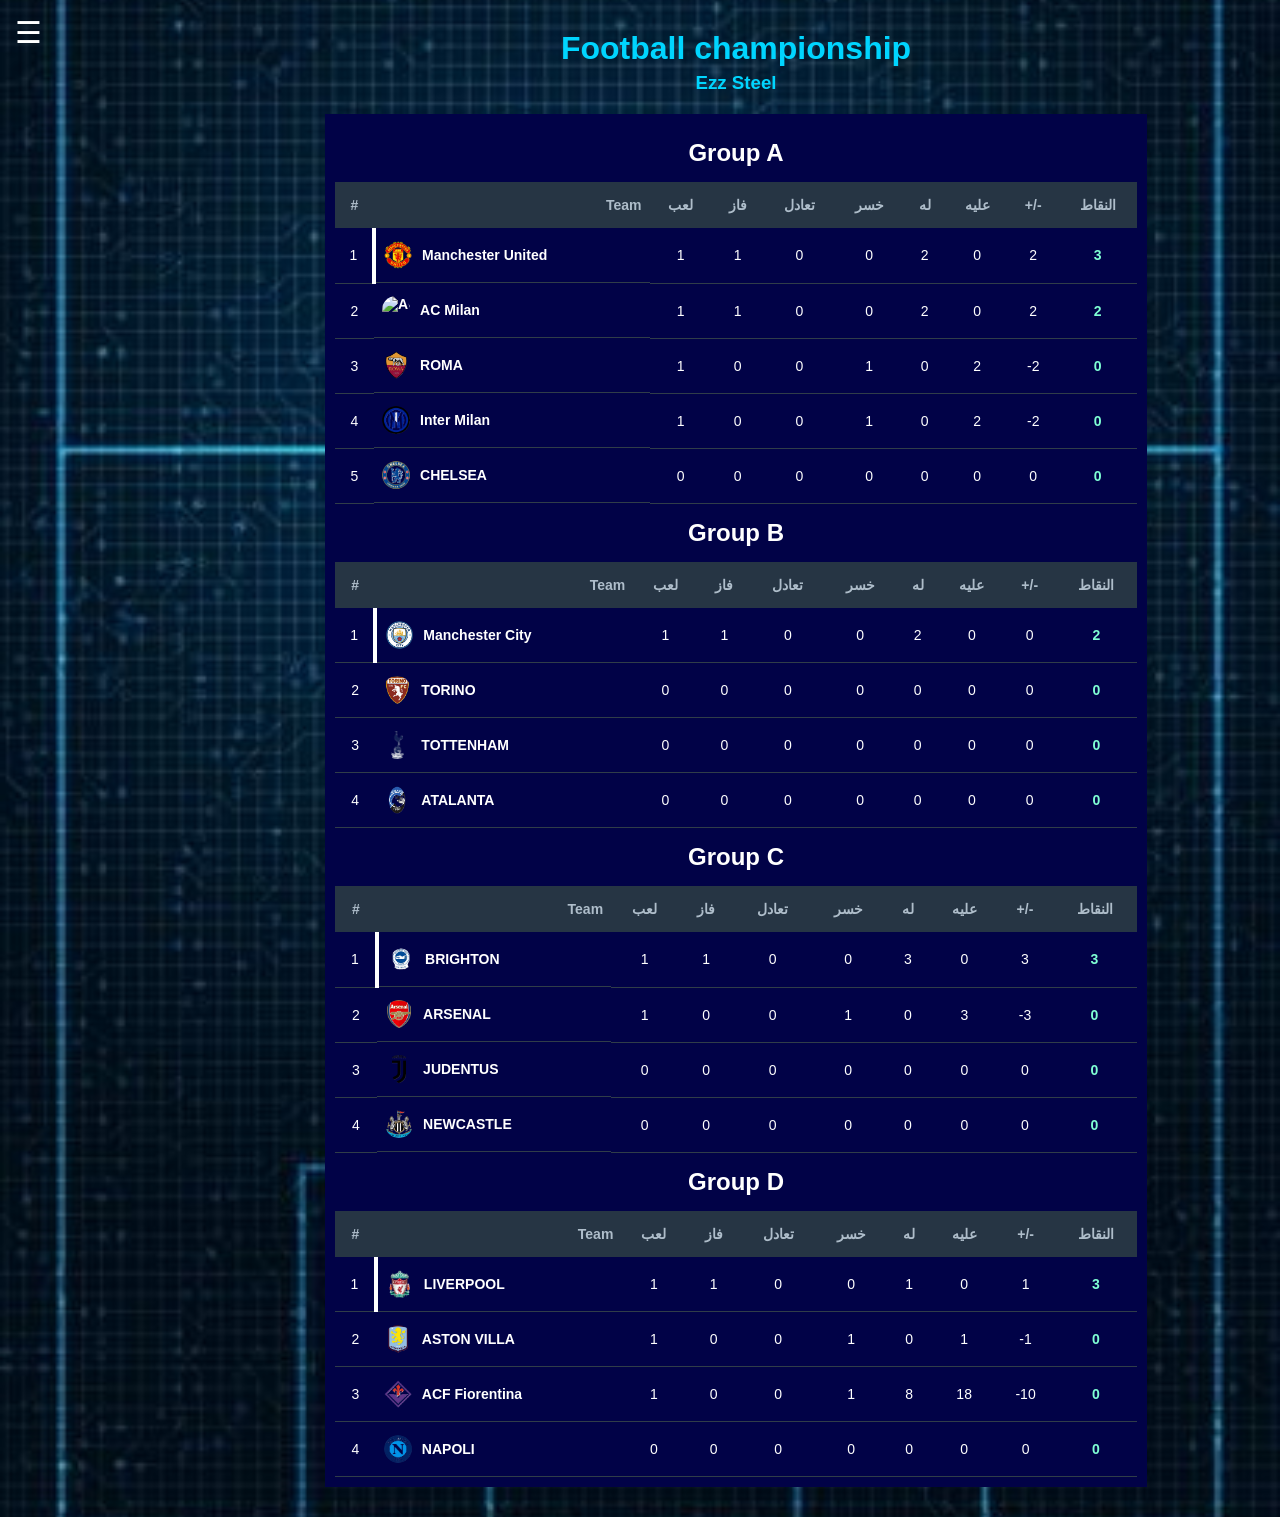
==== index2.html @ f6a61d80 "Add files via upload" ====
<!DOCTYPE html>
<html lang="en">
<head>
    <meta charset="UTF-8">
    <meta name="viewport" content="width=device-width, initial-scale=1.0">
    <title>Football championship EZZ STELL</title>
    <link rel="stylesheet" href="index2.css">
</head>

<body>

<input type="checkbox" id="menu">

<label for="menu" class="menu-btn">☰</label>

<div class="sidebar">

    <h2>FOOTBALL</h2>

    <ul>
        <li><a href="index.html">Home</a></li>
        <li><a href="index2.html">League Standings Table</a></li>
    </ul>

</div>

<main class="main-content">

    <h1>Football championship</h1>
    <h3>Ezz Steel</h3>

    <div class="league-table">

        <!-- GROUP A -->
        <h2 class="group-title">Group A</h2>

        <table>
            <thead>
                <tr>
                    <th>#</th>
                    <th class="team-title">Team</th>
                    <th>لعب</th>
                    <th>فاز</th>
                    <th>تعادل</th>
                    <th>خسر</th>
                    <th>له</th>
                    <th>عليه</th>
                    <th>+/-</th>
                    <th>النقاط</th>
                </tr>
            </thead>

            <tbody>
                <tr>
                    <td>1</td>
                    <td class="team">
                        <img src="Manchester United.png" alt="Manchester United">
                        Manchester United
                    </td>
                    <td>1</td><td>1</td><td>0</td><td>0</td>
                    <td>2</td><td>0</td><td>2</td>
                    <td class="points">3</td>
                </tr>

                <tr>
                    <td>2</td>
                    <td class="team">
                        <img src="AC Milan.png" alt="AC Milan">
                        AC Milan
                    </td>
                    <td>1</td><td>1</td><td>0</td><td>0</td>
                    <td>2</td><td>0</td><td>2</td>
                    <td class="points">2</td>
                </tr>

                <tr>
                    <td>3</td>
                    <td class="team">
                        <img src="ROMA1.png" alt="ROMA">
                        ROMA
                    </td>
                    <td>1</td><td>0</td><td>0</td><td>1</td>
                    <td>0</td><td>2</td><td>-2</td>
                    <td class="points">0</td>
                </tr>

                <tr>
                    <td>4</td>
                    <td class="team">
                        <img src="Inter Milan.png" alt="Inter Milan">
                        Inter Milan
                    </td>
                    <td>1</td><td>0</td><td>0</td><td>1</td>
                    <td>0</td><td>2</td><td>-2</td>
                    <td class="points">0</td>
                </tr>

                <tr>
                    <td>5</td>
                    <td class="team">
                        <img src="CHELSEA.png" alt="CHELSEA">
                        CHELSEA
                    </td>
                    <td>0</td><td>0</td><td>0</td><td>0</td>
                    <td>0</td><td>0</td><td>0</td>
                    <td class="points">0</td>
                </tr>
            </tbody>
        </table>

        <!-- GROUP B -->
        <h2 class="group-title">Group B</h2>

        <table>
            <thead>
                <tr>
                    <th>#</th>
                    <th class="team-title">Team</th>
                    <th>لعب</th>
                    <th>فاز</th>
                    <th>تعادل</th>
                    <th>خسر</th>
                    <th>له</th>
                    <th>عليه</th>
                    <th>+/-</th>
                    <th>النقاط</th>
                </tr>
            </thead>

            <tbody>
                <tr>
                    <td>1</td>
                    <td class="team">
                        <img src="Manchester City.png" alt="Manchester City">
                        Manchester City
                    </td>
                    <td>1</td><td>1</td><td>0</td><td>0</td>
                    <td>2</td><td>0</td><td>0</td>
                    <td class="points">2</td>
                </tr>

                <tr>
                    <td>2</td>
                    <td class="team">
                        <img src="TORINO.png" alt="TORINO">
                        TORINO
                    </td>
                    <td>0</td><td>0</td><td>0</td><td>0</td>
                    <td>0</td><td>0</td><td>0</td>
                    <td class="points">0</td>
                </tr>

                <tr>
                    <td>3</td>
                    <td class="team">
                        <img src="TOTTENHAM.png" alt="TOTTENHAM">
                        TOTTENHAM
                    </td>
                    <td>0</td><td>0</td><td>0</td><td>0</td>
                    <td>0</td><td>0</td><td>0</td>
                    <td class="points">0</td>
                </tr>

                <tr>
                    <td>4</td>
                    <td class="team">
                        <img src="ATALANTA.png" alt="ATALANTA">
                        ATALANTA
                    </td>
                    <td>0</td><td>0</td><td>0</td><td>0</td>
                    <td>0</td><td>0</td><td>0</td>
                    <td class="points">0</td>
                </tr>
            </tbody>
        </table>

        <!-- GROUP C -->
        <h2 class="group-title">Group C</h2>

        <table>
            <thead>
                <tr>
                    <th>#</th>
                    <th class="team-title">Team</th>
                    <th>لعب</th>
                    <th>فاز</th>
                    <th>تعادل</th>
                    <th>خسر</th>
                    <th>له</th>
                    <th>عليه</th>
                    <th>+/-</th>
                    <th>النقاط</th>
                </tr>
            </thead>

            <tbody>
                <tr>
                    <td>1</td>
                    <td class="team">
                        <img src="BRIGHTON.png" alt="BRIGHTON">
                        BRIGHTON
                    </td>
                    <td>1</td><td>1</td><td>0</td><td>0</td>
                    <td>3</td><td>0</td><td>3</td>
                    <td class="points">3</td>
                </tr>

                <tr>
                    <td>2</td>
                    <td class="team">
                        <img src="ARSENAL.png" alt="ARSENAL">
                        ARSENAL
                    </td>
                    <td>1</td><td>0</td><td>0</td><td>1</td>
                    <td>0</td><td>3</td><td>-3</td>
                    <td class="points">0</td>
                </tr>

                <tr>
                    <td>3</td>
                    <td class="team">
                        <img src="JUDENTUS.png" alt="JUDENTUS">
                        JUDENTUS
                    </td>
                    <td>0</td><td>0</td><td>0</td><td>0</td>
                    <td>0</td><td>0</td><td>0</td>
                    <td class="points">0</td>
                </tr>

                <tr>
                    <td>4</td>
                    <td class="team">
                        <img src="NEWCASTLE.png" alt="NEWCASTLE">
                        NEWCASTLE
                    </td>
                    <td>0</td><td>0</td><td>0</td><td>0</td>
                    <td>0</td><td>0</td><td>0</td>
                    <td class="points">0</td>
                </tr>
            </tbody>
        </table>

        <!-- GROUP D -->
        <h2 class="group-title">Group D</h2>

        <table>
            <thead>
                <tr>
                    <th>#</th>
                    <th class="team-title">Team</th>
                    <th>لعب</th>
                    <th>فاز</th>
                    <th>تعادل</th>
                    <th>خسر</th>
                    <th>له</th>
                    <th>عليه</th>
                    <th>+/-</th>
                    <th>النقاط</th>
                </tr>
            </thead>

            <tbody>
                <tr>
                    <td>1</td>
                    <td class="team">
                        <img src="LIVERPOOL.png" alt="LIVERPOOL">
                        LIVERPOOL
                    </td>
                    <td>1</td><td>1</td><td>0</td><td>0</td>
                    <td>1</td><td>0</td><td>1</td>
                    <td class="points">3</td>
                </tr>

                <tr>
                    <td>2</td>
                    <td class="team">
                        <img src="ASTON VILLA.png" alt="ASTON VILLA">
                        ASTON VILLA
                    </td>
                    <td>1</td><td>0</td><td>0</td><td>1</td>
                    <td>0</td><td>1</td><td>-1</td>
                    <td class="points">0</td>
                </tr>

                <tr>
                    <td>3</td>
                    <td class="team">
                        <img src="ACF Fiorentina.png" alt="ACF Fiorentina">
                        ACF Fiorentina
                    </td>
                    <td>1</td><td>0</td><td>0</td><td>1</td>
                    <td>8</td><td>18</td><td>-10</td>
                    <td class="points">0</td>
                </tr>

                <tr>
                    <td>4</td>
                    <td class="team">
                        <img src="NAPOLI.png" alt="NAPOLI">
                        NAPOLI
                    </td>
                    <td>0</td><td>0</td><td>0</td><td>0</td>
                    <td>0</td><td>0</td><td>0</td>
                    <td class="points">0</td>
                </tr>
            </tbody>
        </table>

    </div>
</main>

</body>
</html>
---- index2.css ----
* {
    margin: 0;
    padding: 0;
    box-sizing: border-box;
}

body {
    background-color: #101820;
    background-image: url("ba.jpg");
    background-repeat: no-repeat;
    background-size: cover;
    background-position: center;
    background-attachment: fixed;

    font-family: Arial, sans-serif;
    color: white;

    width: 85%;
    margin-left: auto;
    padding: 30px;
    text-align: right;
}


#menu {
    display: none;
}

.menu-btn {
    font-size: 30px;
    color: white;
    cursor: pointer;

    position: fixed;
    top: 15px;
    left: 15px;

    z-index: 100;
}


.sidebar {
    width: 10%;
    height: 100vh;
    background-color: #010247;

    position: fixed;
    top: 0;
    left: -20%;

    padding: 5%;
    box-sizing: content-box;

    transition: 0.4s;
    z-index: 99;
}

.sidebar h2 {
    color: white;
    text-align: center;
}

.sidebar ul {
    list-style: none;
    padding: 0;
}

.sidebar li {
    margin: 20px 0;
}

.sidebar a {
    color: white;
    text-decoration: none;
    font-size: 18px;
    display: block;
    padding: 12px;
}

.sidebar a:hover {
    background-color: #2563eb;
    border-radius: 8px;
}

#menu:checked ~ .sidebar {
    left: 0;
}

#np {
    color: #00d5ff;
}


h1 {
    color: #00d5ff;
    margin: 0 auto 5px;
    width: fit-content;
}

h3 {
    margin: 5px auto 20px;
    width: fit-content;
    color: #00d5ff;
}



.main-content {
    width: 100%;
}

.league-table {
    background-color: #010247;
    width: 80%;
    margin: 0 auto;
    box-sizing: border-box;
    text-align: center;
    padding: 10px;
}

.group-title {
    margin: 15px auto;
    width: fit-content;
    color: white;
}



table {
    width: 100%;
    border-collapse: collapse;
    table-layout: auto;
}

thead {
    background-color: #263544;
    color: #aebdca;
}

th {
    padding: 15px 8px;
    font-size: 14px;
}

td {
    padding: 13px 8px;
    border-bottom: 1px solid #303d49;
    font-size: 14px;
}

tbody tr:hover {
    background-color: #263544;
}



.team {
    display: flex;
    align-items: center;
    gap: 10px;
    text-align: right;
    font-weight: bold;
    white-space: nowrap;
}

.team img {
    width: 28px;
    height: 28px;
    object-fit: contain;
    border-radius: 50%;
}

.team-title {
    text-align: right;
}

.points {
    color: aquamarine;
    font-weight: bold;
}

tbody tr:first-child td:first-child {
    border-right: 4px solid;
}

@media screen and (max-width: 768px) {

    body {
        width: 100%;
        padding: 65px 5px 20px;
        margin: 0;
        text-align: center;
        background-attachment: scroll;
    }


    .menu-btn {
        top: 12px;
        left: 12px;
        font-size: 30px;
        background-color: #010247;
        padding: 5px 12px;
        border-radius: 8px;
    }

    

    .sidebar {
        width: 75%;
        max-width: 300px;
        height: 100vh;

        left: -100%;
        top: 0;

        padding: 70px 15px 20px;

        box-sizing: border-box;
        overflow-y: auto;

        background-color: #010247;
        z-index: 99;
    }

    #menu:checked ~ .sidebar {
        left: 0;
    }

    .sidebar h2 {
        font-size: 23px;
        margin-bottom: 25px;
    }

    .sidebar li {
        margin: 12px 0;
    }

    .sidebar a {
        font-size: 16px;
        padding: 12px;
    }

   

    h1 {
        font-size: 25px;
        margin: 0 auto 5px;
    }

    h3 {
        font-size: 18px;
        margin-bottom: 15px;
    }


    .main-content {
        width: 100%;
    }

    .league-table {
        width: 100%;
        margin: 0 auto;
        padding: 5px 2px;
        overflow: hidden;
    }

    .group-title {
        font-size: 21px;
        margin: 15px auto 10px;
    }

    

    table {
        width: 100%;
        table-layout: fixed;
        border-collapse: collapse;
    }

    th {
        padding: 7px 1px;
        font-size: 9px;
        white-space: nowrap;
    }

    td {
        padding: 8px 1px;
        font-size: 10px;
        white-space: nowrap;
        text-align: center;
    }

    

    .team {
        display: flex;
        align-items: center;
        justify-content: flex-start;
        gap: 3px;

        font-size: 8px;
        white-space: normal;
        text-align: left;
        overflow-wrap: anywhere;
    }

    .team img {
        width: 16px;
        height: 16px;
        flex-shrink: 0;
    }

    .team-title {
        text-align: center;
    }

    .points {
        font-size: 10px;
    }

    tbody tr:first-child td:first-child {
        border-right: 3px solid;
    }
}



@media screen and (max-width: 380px) {

    body {
        padding-left: 2px;
        padding-right: 2px;
    }

    th {
        font-size: 8px;
        padding: 6px 0;
    }

    td {
        font-size: 9px;
        padding: 7px 0;
    }

    .team {
        font-size: 7px;
        gap: 2px;
    }

    .team img {
        width: 13px;
        height: 13px;
    }

    h1 {
        font-size: 22px;
    }
}
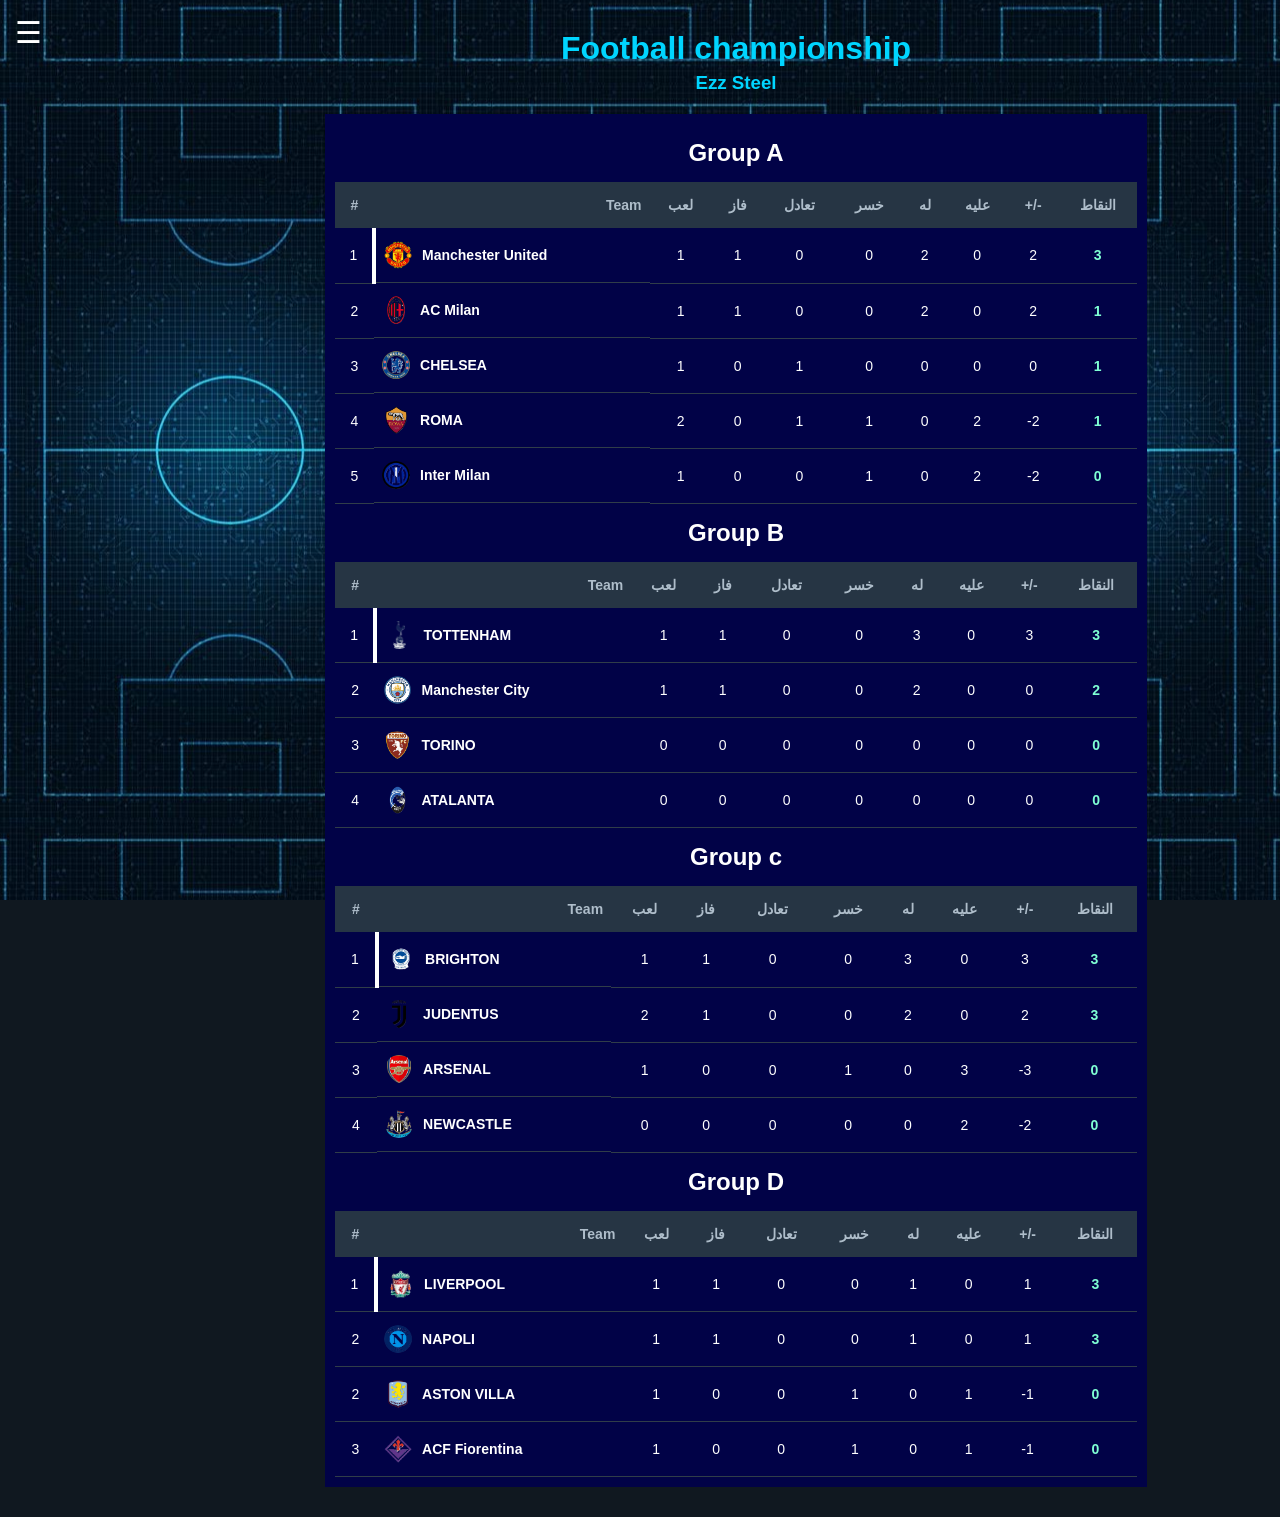
==== commit 13b60526: "Add files via upload" ====
--- a/index2.html
+++ b/index2.html
@@ -11,18 +11,18 @@
 
 <input type="checkbox" id="menu">
 
-<label for="menu" class="menu-btn">☰</label>
-
-<div class="sidebar">
-
-    <h2>FOOTBALL</h2>
-
-    <ul>
-        <li><a href="index.html">Home</a></li>
-        <li><a href="index2.html">League Standings Table</a></li>
-    </ul>
-
-</div>
+    <label for="menu" class="menu-btn">☰</label>
+
+    <div class="sidebar">
+        <h2>FOOTBALL</h2>
+
+        <ul>
+            <li><a href="index.html">Home</a></li>
+            <li><a href="index2.html">League Standings Table</a></li>
+            <li><a href="index3.html">teams</a></li>
+            
+        </ul>
+    </div>
 
 <main class="main-content">
 
@@ -31,7 +31,7 @@
 
     <div class="league-table">
 
-        <!-- GROUP A -->
+        
         <h2 class="group-title">Group A</h2>
 
         <table>
@@ -57,8 +57,13 @@
                         <img src="Manchester United.png" alt="Manchester United">
                         Manchester United
                     </td>
-                    <td>1</td><td>1</td><td>0</td><td>0</td>
-                    <td>2</td><td>0</td><td>2</td>
+                    <td>1</td>
+                    <td>1</td>
+                    <td>0</td>
+                    <td>0</td>
+                    <td>2</td>
+                    <td>0</td>
+                    <td>2</td>
                     <td class="points">3</td>
                 </tr>
 
@@ -70,45 +75,46 @@
                     </td>
                     <td>1</td><td>1</td><td>0</td><td>0</td>
                     <td>2</td><td>0</td><td>2</td>
-                    <td class="points">2</td>
-                </tr>
-
+                    <td class="points">1</td>
+                </tr>
                 <tr>
                     <td>3</td>
+                    <td class="team">
+                        <img src="CHELSEA.png" alt="CHELSEA">
+                        CHELSEA
+                    </td>
+                    <td>1</td><td>0</td><td>1</td><td>0</td>
+                    <td>0</td><td>0</td><td>0</td>
+                    <td class="points">1</td>
+                </tr>
+
+                <tr>
+                    <td>4</td>
                     <td class="team">
                         <img src="ROMA1.png" alt="ROMA">
                         ROMA
                     </td>
+                    <td>2</td><td>0</td><td>1</td><td>1</td>
+                    <td>0</td><td>2</td><td>-2</td>
+                    <td class="points">1</td>
+                </tr>
+
+                <tr>
+                    <td>5</td>
+                    <td class="team">
+                        <img src="Inter Milan.png" alt="Inter Milan">
+                        Inter Milan
+                    </td>
                     <td>1</td><td>0</td><td>0</td><td>1</td>
                     <td>0</td><td>2</td><td>-2</td>
                     <td class="points">0</td>
                 </tr>
 
-                <tr>
-                    <td>4</td>
-                    <td class="team">
-                        <img src="Inter Milan.png" alt="Inter Milan">
-                        Inter Milan
-                    </td>
-                    <td>1</td><td>0</td><td>0</td><td>1</td>
-                    <td>0</td><td>2</td><td>-2</td>
-                    <td class="points">0</td>
-                </tr>
-
-                <tr>
-                    <td>5</td>
-                    <td class="team">
-                        <img src="CHELSEA.png" alt="CHELSEA">
-                        CHELSEA
-                    </td>
-                    <td>0</td><td>0</td><td>0</td><td>0</td>
-                    <td>0</td><td>0</td><td>0</td>
-                    <td class="points">0</td>
-                </tr>
+                
             </tbody>
         </table>
 
-        <!-- GROUP B -->
+        
         <h2 class="group-title">Group B</h2>
 
         <table>
@@ -131,6 +137,16 @@
                 <tr>
                     <td>1</td>
                     <td class="team">
+                        <img src="TOTTENHAM.png" alt="TOTTENHAM">
+                        TOTTENHAM
+                    </td>
+                    <td>1</td><td>1</td><td>0</td><td>0</td>
+                    <td>3</td><td>0</td><td>3</td>
+                    <td class="points">3</td>
+                </tr>
+                <tr>
+                    <td>2</td>
+                    <td class="team">
                         <img src="Manchester City.png" alt="Manchester City">
                         Manchester City
                     </td>
@@ -140,7 +156,7 @@
                 </tr>
 
                 <tr>
-                    <td>2</td>
+                    <td>3</td>
                     <td class="team">
                         <img src="TORINO.png" alt="TORINO">
                         TORINO
@@ -151,31 +167,20 @@
                 </tr>
 
                 <tr>
-                    <td>3</td>
-                    <td class="team">
-                        <img src="TOTTENHAM.png" alt="TOTTENHAM">
-                        TOTTENHAM
+                    <td>4</td>
+                    <td class="team">
+                        <img src="ATALANTA.png" alt="ATALANTA">
+                        ATALANTA
                     </td>
                     <td>0</td><td>0</td><td>0</td><td>0</td>
                     <td>0</td><td>0</td><td>0</td>
                     <td class="points">0</td>
                 </tr>
-
-                <tr>
-                    <td>4</td>
-                    <td class="team">
-                        <img src="ATALANTA.png" alt="ATALANTA">
-                        ATALANTA
-                    </td>
-                    <td>0</td><td>0</td><td>0</td><td>0</td>
-                    <td>0</td><td>0</td><td>0</td>
-                    <td class="points">0</td>
-                </tr>
             </tbody>
         </table>
 
-        <!-- GROUP C -->
-        <h2 class="group-title">Group C</h2>
+        
+        <h2 class="group-title">Group c</h2>
 
         <table>
             <thead>
@@ -204,9 +209,19 @@
                     <td>3</td><td>0</td><td>3</td>
                     <td class="points">3</td>
                 </tr>
-
-                <tr>
-                    <td>2</td>
+                <tr>
+                    <td>2</td>
+                    <td class="team">
+                        <img src="JUDENTUS.png" alt="JUDENTUS">
+                        JUDENTUS
+                    </td>
+                    <td>2</td><td>1</td><td>0</td><td>0</td>
+                    <td>2</td><td>0</td><td>2</td>
+                    <td class="points">3</td>
+                </tr>
+
+                <tr>
+                    <td>3</td>
                     <td class="team">
                         <img src="ARSENAL.png" alt="ARSENAL">
                         ARSENAL
@@ -217,30 +232,19 @@
                 </tr>
 
                 <tr>
-                    <td>3</td>
-                    <td class="team">
-                        <img src="JUDENTUS.png" alt="JUDENTUS">
-                        JUDENTUS
-                    </td>
-                    <td>0</td><td>0</td><td>0</td><td>0</td>
-                    <td>0</td><td>0</td><td>0</td>
-                    <td class="points">0</td>
-                </tr>
-
-                <tr>
                     <td>4</td>
                     <td class="team">
                         <img src="NEWCASTLE.png" alt="NEWCASTLE">
                         NEWCASTLE
                     </td>
                     <td>0</td><td>0</td><td>0</td><td>0</td>
-                    <td>0</td><td>0</td><td>0</td>
+                    <td>0</td><td>2</td><td>-2</td>
                     <td class="points">0</td>
                 </tr>
             </tbody>
         </table>
 
-        <!-- GROUP D -->
+        
         <h2 class="group-title">Group D</h2>
 
         <table>
@@ -270,6 +274,16 @@
                     <td>1</td><td>0</td><td>1</td>
                     <td class="points">3</td>
                 </tr>
+                <tr>
+                    <td>2</td>
+                    <td class="team">
+                        <img src="NAPOLI.png" alt="NAPOLI">
+                        NAPOLI
+                    </td>
+                    <td>1</td><td>1</td><td>0</td><td>0</td>
+                    <td>1</td><td>0</td><td>1</td>
+                    <td class="points">3</td>
+                </tr>
 
                 <tr>
                     <td>2</td>
@@ -289,20 +303,11 @@
                         ACF Fiorentina
                     </td>
                     <td>1</td><td>0</td><td>0</td><td>1</td>
-                    <td>8</td><td>18</td><td>-10</td>
-                    <td class="points">0</td>
-                </tr>
-
-                <tr>
-                    <td>4</td>
-                    <td class="team">
-                        <img src="NAPOLI.png" alt="NAPOLI">
-                        NAPOLI
-                    </td>
-                    <td>0</td><td>0</td><td>0</td><td>0</td>
-                    <td>0</td><td>0</td><td>0</td>
-                    <td class="points">0</td>
-                </tr>
+                    <td>0</td><td>1</td><td>-1</td>
+                    <td class="points">0</td>
+                </tr>
+
+                
             </tbody>
         </table>
 
--- a/index2.css
+++ b/index2.css
@@ -7,8 +7,7 @@
 body {
     background-color: #101820;
     background-image: url("ba.jpg");
-    background-repeat: no-repeat;
-    background-size: cover;
+    background-repeat: repeat;
     background-position: center;
     background-attachment: fixed;
 
